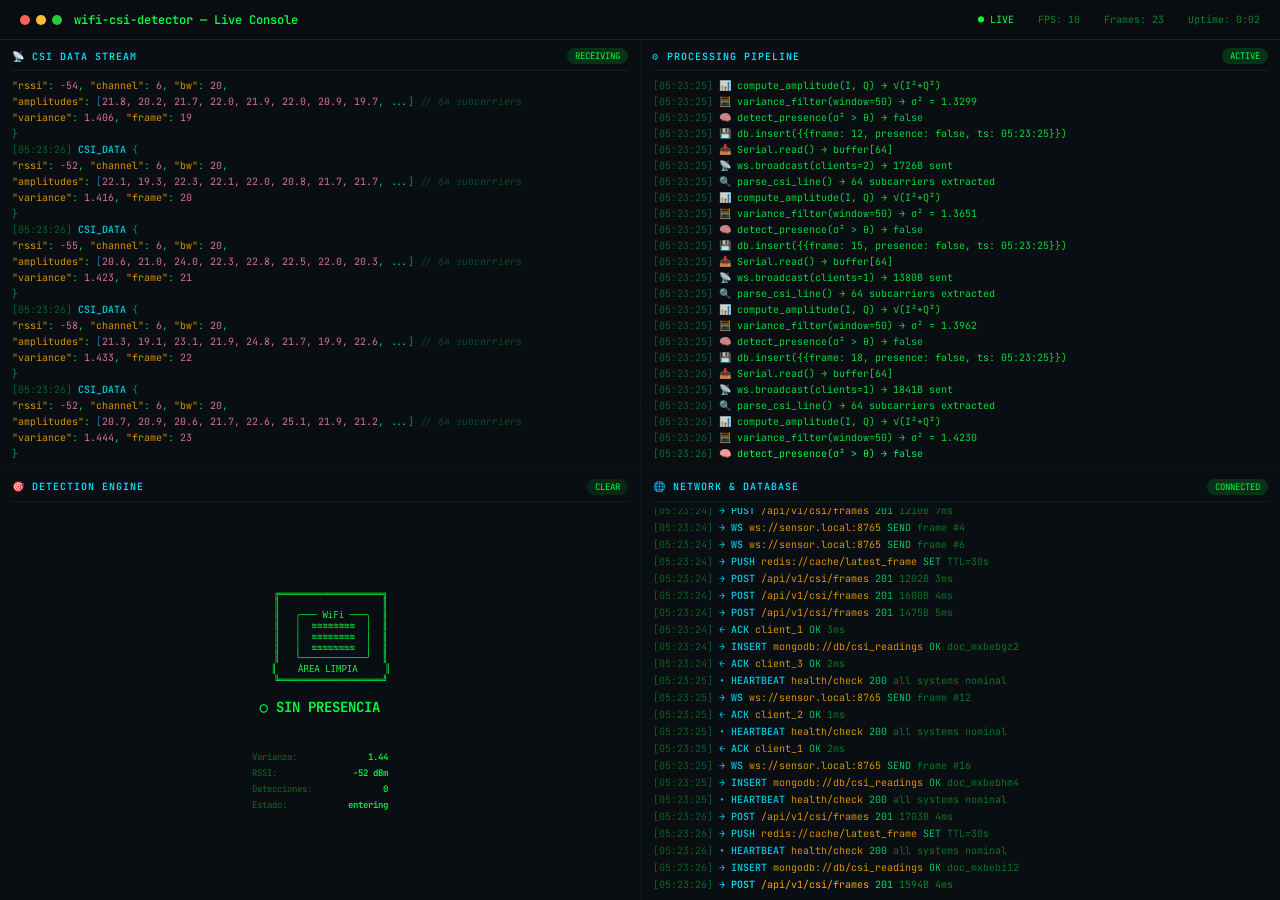
==== dashboard/console.html @ 83f8c38d "🖥️ Add Live Console + Fullscreen expand for presentations - Live Console (console.html): Matrix rain" ====
<!DOCTYPE html>
<html lang="es">
<head>
    <meta charset="UTF-8">
    <meta name="viewport" content="width=device-width, initial-scale=1.0">
    <title>WiFi CSI — Live Console</title>
    <link rel="preconnect" href="https://fonts.googleapis.com">
    <link rel="preconnect" href="https://fonts.gstatic.com" crossorigin>
    <link href="https://fonts.googleapis.com/css2?family=JetBrains+Mono:wght@300;400;500;600;700&family=Inter:wght@400;600;700&display=swap" rel="stylesheet">
    <style>
        *, *::before, *::after { margin: 0; padding: 0; box-sizing: border-box; }

        :root {
            --green: #00ff41;
            --cyan: #00e5ff;
            --amber: #ffab00;
            --red: #ff1744;
            --dim: rgba(0,255,65,0.15);
            --bg: #0a0e14;
        }

        body {
            background: var(--bg);
            color: var(--green);
            font-family: 'JetBrains Mono', monospace;
            min-height: 100vh;
            overflow: hidden;
        }

        /* Matrix rain background */
        #matrix-canvas {
            position: fixed;
            top: 0; left: 0;
            width: 100%; height: 100%;
            z-index: 0;
            opacity: 0.06;
        }

        /* Header */
        .console-header {
            position: fixed;
            top: 0; left: 0; right: 0;
            height: 40px;
            background: rgba(10, 14, 20, 0.95);
            border-bottom: 1px solid rgba(0,255,65,0.15);
            display: flex;
            align-items: center;
            justify-content: space-between;
            padding: 0 20px;
            z-index: 10;
            backdrop-filter: blur(10px);
        }

        .console-title {
            display: flex;
            align-items: center;
            gap: 12px;
            font-size: 12px;
            font-weight: 600;
        }

        .console-title .dots {
            display: flex;
            gap: 6px;
        }

        .console-title .dot {
            width: 10px;
            height: 10px;
            border-radius: 50%;
        }

        .dot-red { background: #ff5f56; }
        .dot-yellow { background: #ffbd2e; }
        .dot-green { background: #27c93f; }

        .console-stats {
            display: flex;
            gap: 24px;
            font-size: 10px;
            color: rgba(0,255,65,0.5);
        }

        .console-stats span { display: flex; align-items: center; gap: 6px; }
        .stat-live { color: var(--green); animation: blink 1s infinite; }

        @keyframes blink { 0%,100% { opacity: 1; } 50% { opacity: 0.3; } }

        /* Main layout */
        .console-body {
            position: fixed;
            top: 40px; left: 0; right: 0; bottom: 0;
            display: grid;
            grid-template-columns: 1fr 1fr;
            grid-template-rows: 1fr 1fr;
            gap: 1px;
            background: rgba(0,255,65,0.05);
            z-index: 1;
        }

        .console-panel {
            background: rgba(10, 14, 20, 0.95);
            padding: 8px 12px;
            overflow: hidden;
            position: relative;
            display: flex;
            flex-direction: column;
        }

        .panel-header {
            display: flex;
            justify-content: space-between;
            align-items: center;
            padding-bottom: 6px;
            border-bottom: 1px solid rgba(0,255,65,0.1);
            margin-bottom: 6px;
            flex-shrink: 0;
        }

        .panel-title {
            font-size: 10px;
            font-weight: 600;
            color: var(--cyan);
            text-transform: uppercase;
            letter-spacing: 0.1em;
        }

        .panel-badge {
            font-size: 9px;
            padding: 2px 8px;
            border-radius: 10px;
            background: var(--dim);
            color: var(--green);
        }

        .panel-content {
            flex: 1;
            overflow: hidden;
            position: relative;
        }

        /* Data stream panel */
        .data-stream {
            position: absolute;
            top: 0; left: 0; right: 0; bottom: 0;
            overflow: hidden;
        }

        .data-line {
            font-size: 10px;
            line-height: 1.6;
            white-space: nowrap;
            animation: lineSlideIn 0.15s ease-out;
            opacity: 0.85;
        }

        .data-line:last-child { opacity: 1; }

        @keyframes lineSlideIn {
            from { opacity: 0; transform: translateX(-10px); }
            to { opacity: 1; transform: translateX(0); }
        }

        .tag-time { color: rgba(0,255,65,0.4); }
        .tag-type { color: var(--cyan); font-weight: 600; }
        .tag-data { color: var(--green); }
        .tag-key { color: var(--amber); }
        .tag-value { color: #bb86fc; }
        .tag-alert { color: var(--red); font-weight: 700; }
        .tag-ok { color: #00e676; }
        .tag-comment { color: rgba(0,255,65,0.3); font-style: italic; }
        .tag-bracket { color: rgba(0,229,255,0.6); }
        .tag-num { color: #ff80ab; }

        /* Processing pipeline */
        .pipeline-step {
            font-size: 10px;
            line-height: 1.8;
            display: flex;
            gap: 8px;
        }

        .pipeline-icon { flex-shrink: 0; }
        .pipeline-text { flex: 1; }

        .progress-bar {
            height: 3px;
            background: rgba(0,255,65,0.1);
            border-radius: 2px;
            margin: 4px 0;
            overflow: hidden;
        }

        .progress-fill {
            height: 100%;
            background: var(--green);
            border-radius: 2px;
            transition: width 0.3s;
            box-shadow: 0 0 8px var(--green);
        }

        /* Detection visualization */
        .detection-display {
            display: flex;
            flex-direction: column;
            align-items: center;
            justify-content: center;
            height: 100%;
            gap: 12px;
        }

        .detection-ascii {
            font-size: 9px;
            line-height: 1.2;
            text-align: center;
            transition: color 0.5s;
        }

        .detection-status {
            font-size: 14px;
            font-weight: 700;
            text-align: center;
        }

        .detection-metrics {
            display: grid;
            grid-template-columns: 1fr 1fr;
            gap: 4px 16px;
            font-size: 9px;
        }

        .detection-metrics .label { color: rgba(0,255,65,0.4); }
        .detection-metrics .val { color: var(--green); text-align: right; font-weight: 600; }

        /* Network panel */
        .net-line {
            font-size: 10px;
            line-height: 1.7;
        }

        .net-arrow { color: var(--cyan); }
        .net-url { color: var(--amber); }
        .net-status-ok { color: #00e676; }
        .net-status-err { color: var(--red); }
        .net-bytes { color: rgba(0,255,65,0.5); }

        /* Scrollbar */
        ::-webkit-scrollbar { width: 3px; }
        ::-webkit-scrollbar-track { background: transparent; }
        ::-webkit-scrollbar-thumb { background: rgba(0,255,65,0.2); border-radius: 2px; }

        /* Scanline effect */
        .console-body::after {
            content: '';
            position: fixed;
            top: 40px; left: 0; right: 0; bottom: 0;
            background: repeating-linear-gradient(
                to bottom,
                transparent 0px,
                transparent 2px,
                rgba(0,0,0,0.03) 2px,
                rgba(0,0,0,0.03) 4px
            );
            pointer-events: none;
            z-index: 5;
        }
    </style>
</head>
<body>
    <canvas id="matrix-canvas"></canvas>

    <div class="console-header">
        <div class="console-title">
            <div class="dots">
                <div class="dot dot-red"></div>
                <div class="dot dot-yellow"></div>
                <div class="dot dot-green"></div>
            </div>
            <span>wifi-csi-detector — Live Console</span>
        </div>
        <div class="console-stats">
            <span class="stat-live">● LIVE</span>
            <span id="console-fps">FPS: 0</span>
            <span id="console-frames">Frames: 0</span>
            <span id="console-uptime">Uptime: 0:00</span>
        </div>
    </div>

    <div class="console-body">
        <!-- Panel 1: Raw CSI Data Stream -->
        <div class="console-panel">
            <div class="panel-header">
                <span class="panel-title">📡 CSI Data Stream</span>
                <span class="panel-badge" id="stream-badge">RECEIVING</span>
            </div>
            <div class="panel-content">
                <div class="data-stream" id="data-stream"></div>
            </div>
        </div>

        <!-- Panel 2: Processing Pipeline -->
        <div class="console-panel">
            <div class="panel-header">
                <span class="panel-title">⚙️ Processing Pipeline</span>
                <span class="panel-badge" id="pipeline-badge">ACTIVE</span>
            </div>
            <div class="panel-content">
                <div class="data-stream" id="pipeline-stream"></div>
            </div>
        </div>

        <!-- Panel 3: Detection Output -->
        <div class="console-panel">
            <div class="panel-header">
                <span class="panel-title">🎯 Detection Engine</span>
                <span class="panel-badge" id="detection-console-badge">MONITORING</span>
            </div>
            <div class="panel-content">
                <div class="detection-display" id="detection-display"></div>
            </div>
        </div>

        <!-- Panel 4: Network / DB Log -->
        <div class="console-panel">
            <div class="panel-header">
                <span class="panel-title">🌐 Network & Database</span>
                <span class="panel-badge" id="net-badge">CONNECTED</span>
            </div>
            <div class="panel-content">
                <div class="data-stream" id="net-stream"></div>
            </div>
        </div>
    </div>

    <script>
    // ═══ Matrix Rain ═══
    (function initMatrix() {
        const canvas = document.getElementById('matrix-canvas');
        const ctx = canvas.getContext('2d');
        canvas.width = window.innerWidth;
        canvas.height = window.innerHeight;

        const chars = 'CSI_DATA01アイウエオカキクケコ∑∏∫≈≠∞⟨⟩⊕⊗';
        const fontSize = 12;
        const cols = Math.floor(canvas.width / fontSize);
        const drops = Array(cols).fill(1);

        function draw() {
            ctx.fillStyle = 'rgba(10, 14, 20, 0.05)';
            ctx.fillRect(0, 0, canvas.width, canvas.height);
            ctx.fillStyle = '#00ff41';
            ctx.font = `${fontSize}px JetBrains Mono`;

            for (let i = 0; i < drops.length; i++) {
                const char = chars[Math.floor(Math.random() * chars.length)];
                ctx.fillText(char, i * fontSize, drops[i] * fontSize);
                if (drops[i] * fontSize > canvas.height && Math.random() > 0.975) drops[i] = 0;
                drops[i]++;
            }
        }
        setInterval(draw, 50);
        window.addEventListener('resize', () => { canvas.width = window.innerWidth; canvas.height = window.innerHeight; });
    })();

    // ═══ Simulator (same as dashboard) ═══
    class MiniSimulator {
        constructor() {
            this.n = 64; this.t = 0; this.state = 'empty'; this.stateT = 0;
            this.states = ['empty','entering','moving','still','breathing','leaving'];
            this.si = 0; this.dur = 6000 + Math.random()*6000;
            this.base = Array.from({length:64}, (_,i) => 20 + 8*Math.exp(-2*((i/64*2-1)**2)) + (Math.random()-0.5)*3);
            this.history = []; this.variance = 0; this.detCount = 0; this.frames = 0;
            this.start = Date.now(); this.lastPresence = false;
        }
        _g() { return Math.sqrt(-2*Math.log(Math.random()))*Math.cos(2*Math.PI*Math.random()); }
        tick() {
            this.t++; this.frames++;
            if (Date.now()-this.stateT > this.dur) {
                this.si = (this.si+1) % this.states.length;
                this.state = this.states[this.si]; this.stateT = Date.now();
                this.dur = 3000 + Math.random()*8000;
            }
            const p = Math.min(1,(Date.now()-this.stateT)/this.dur);
            const amps = this.base.map((b,i) => {
                let pert = 0; const c=32, d=(i-c)/10;
                if (this.state==='entering') pert = 6*p*Math.exp(-0.5*d*d);
                else if (this.state==='moving') pert = 6*(0.8+0.2*Math.sin(this.t*0.3))*Math.exp(-0.5*((i-c+(Math.random()-0.5)*10)/10)**2)+this._g()*3;
                else if (this.state==='still') pert = 3*Math.exp(-0.5*d*d)+this._g()*0.8;
                else if (this.state==='breathing') pert = 2.5*Math.exp(-0.5*d*d)+2.5*Math.sin(this.t*0.2)*Math.exp(-0.5*(d/1.5)**2);
                else if (this.state==='leaving') pert = 3*(1-p)*Math.exp(-0.5*d*d);
                return Math.max(1,Math.min(50,b+this._g()*1.2+pert));
            });
            this.history.push(amps); if (this.history.length>50) this.history.shift();
            if (this.history.length>3) {
                let v=0;
                for (let s=0;s<64;s++) { let sm=0,sq=0; this.history.forEach(r=>{sm+=r[s];sq+=r[s]*r[s];}); const n=this.history.length; v+=sq/n-(sm/n)**2; }
                this.variance = 0.3*(v/64)+0.7*this.variance;
            }
            const presence = this.variance > 9.6;
            const movement = this.variance > 20;
            if (presence && !this.lastPresence) this.detCount++;
            this.lastPresence = presence;
            return { amps, variance: this.variance, presence, movement, state: this.state,
                rssi: -55+(presence?-5:0)+this._g()*2, frames: this.frames, detections: this.detCount,
                uptime: (Date.now()-this.start)/1000 };
        }
    }

    const sim = new MiniSimulator();
    let frameCount = 0, fpsCount = 0, currentFps = 0;

    // ═══ FPS ═══
    setInterval(() => { currentFps = fpsCount; fpsCount = 0; }, 1000);

    // ═══ Data Stream Panel ═══
    function addDataLine(data) {
        const el = document.getElementById('data-stream');
        const ts = new Date().toLocaleTimeString('es-AR',{hour12:false});
        const ampStr = data.amps.slice(0,8).map(a=>a.toFixed(1)).join(', ');

        const lines = [
            `<span class="tag-time">[${ts}]</span> <span class="tag-type">CSI_DATA</span> <span class="tag-bracket">{</span>`,
            `  <span class="tag-key">"rssi"</span>: <span class="tag-num">${data.rssi.toFixed(0)}</span>, <span class="tag-key">"channel"</span>: <span class="tag-num">6</span>, <span class="tag-key">"bw"</span>: <span class="tag-num">20</span>,`,
            `  <span class="tag-key">"amplitudes"</span>: <span class="tag-bracket">[</span><span class="tag-num">${ampStr}</span>, ...<span class="tag-bracket">]</span> <span class="tag-comment">// ${data.amps.length} subcarriers</span>`,
            `  <span class="tag-key">"variance"</span>: <span class="tag-num">${data.variance.toFixed(3)}</span>, <span class="tag-key">"frame"</span>: <span class="tag-num">${data.frames}</span>`,
            `<span class="tag-bracket">}</span>`,
        ];

        lines.forEach(l => {
            const div = document.createElement('div');
            div.className = 'data-line';
            div.innerHTML = l;
            el.appendChild(div);
        });

        while (el.children.length > 80) el.removeChild(el.firstChild);
        el.scrollTop = el.scrollHeight;
    }

    // ═══ Pipeline Panel ═══
    const pipelineSteps = [
        { icon: '📥', text: 'Serial.read() → buffer[{n}]', key: 'read' },
        { icon: '🔍', text: 'parse_csi_line() → {n} subcarriers extracted', key: 'parse' },
        { icon: '📊', text: 'compute_amplitude(I, Q) → √(I²+Q²)', key: 'amp' },
        { icon: '🧮', text: 'variance_filter(window={w}) → σ² = {v}', key: 'var' },
        { icon: '🧠', text: 'detect_presence(σ² > θ) → {result}', key: 'detect' },
        { icon: '💾', text: 'db.insert({{frame: {f}, presence: {p}, ts: {ts}}})', key: 'db' },
        { icon: '📡', text: 'ws.broadcast(clients={c}) → {bytes}B sent', key: 'ws' },
    ];

    function addPipelineLine(data) {
        const el = document.getElementById('pipeline-stream');
        const ts = new Date().toLocaleTimeString('es-AR',{hour12:false});

        pipelineSteps.forEach((step, i) => {
            setTimeout(() => {
                let text = step.text
                    .replace('{n}', data.amps.length)
                    .replace('{w}', '50')
                    .replace('{v}', data.variance.toFixed(4))
                    .replace('{result}', data.presence ? '<span class="tag-alert">TRUE</span>' : '<span class="tag-ok">false</span>')
                    .replace('{f}', data.frames)
                    .replace('{p}', data.presence)
                    .replace('{ts}', ts)
                    .replace('{c}', Math.floor(1+Math.random()*3))
                    .replace('{bytes}', (1200+Math.floor(Math.random()*800)));

                const div = document.createElement('div');
                div.className = 'data-line';
                div.innerHTML = `<span class="tag-time">[${ts}]</span> ${step.icon} <span class="tag-data">${text}</span>`;
                el.appendChild(div);

                while (el.children.length > 60) el.removeChild(el.firstChild);
                el.scrollTop = el.scrollHeight;
            }, i * 60);
        });
    }

    // ═══ Detection Panel ═══
    const asciiEmpty = `
    ╔═══════════════════╗
    ║                   ║
    ║   ╭─── WiFi ───╮  ║
    ║   │  ≋≋≋≋≋≋≋≋  │  ║
    ║   │  ≋≋≋≋≋≋≋≋  │  ║
    ║   │  ≋≋≋≋≋≋≋≋  │  ║
    ║   ╰────────────╯  ║
    ║    ÁREA LIMPIA     ║
    ╚═══════════════════╝`;

    const asciiPresence = `
    ╔═══════════════════╗
    ║                   ║
    ║   ╭─── WiFi ───╮  ║
    ║   │  ≋≋ ◉ ≋≋  │  ║
    ║   │  ≋ /█\\ ≋  │  ║
    ║   │  ≋ / \\ ≋  │  ║
    ║   ╰────────────╯  ║
    ║  ⚠ DETECTADO ⚠    ║
    ╚═══════════════════╝`;

    const asciiMovement = `
    ╔═══════════════════╗
    ║     ⚡ ⚡ ⚡       ║
    ║   ╭─── WiFi ───╮  ║
    ║   │ ≋≋ ◉  ≋≋  │  ║
    ║   │ ≋ /█\\→ ≋  │  ║
    ║   │ ≋ / \\ ≋≋  │  ║
    ║   ╰────────────╯  ║
    ║  🔴 MOVIMIENTO 🔴  ║
    ╚═══════════════════╝`;

    function updateDetectionPanel(data) {
        const el = document.getElementById('detection-display');
        const badge = document.getElementById('detection-console-badge');

        let ascii, statusColor, statusText;
        if (data.movement) {
            ascii = asciiMovement; statusColor = '#ffab00'; statusText = '⚡ MOVIMIENTO ACTIVO';
            badge.textContent = '⚠ ALERT'; badge.style.background = 'rgba(255,23,68,0.2)'; badge.style.color = '#ff1744';
        } else if (data.presence) {
            ascii = asciiPresence; statusColor = '#ff1744'; statusText = '● PRESENCIA DETECTADA';
            badge.textContent = 'DETECTED'; badge.style.background = 'rgba(255,23,68,0.15)'; badge.style.color = '#ff1744';
        } else {
            ascii = asciiEmpty; statusColor = '#00ff41'; statusText = '○ SIN PRESENCIA';
            badge.textContent = 'CLEAR'; badge.style.background = 'rgba(0,255,65,0.1)'; badge.style.color = '#00ff41';
        }

        el.innerHTML = `
            <pre class="detection-ascii" style="color:${statusColor}">${ascii}</pre>
            <div class="detection-status" style="color:${statusColor}">${statusText}</div>
            <div class="progress-bar"><div class="progress-fill" style="width:${Math.min(100,data.variance*3)}%;background:${statusColor}"></div></div>
            <div class="detection-metrics">
                <span class="label">Varianza:</span><span class="val" style="color:${statusColor}">${data.variance.toFixed(2)}</span>
                <span class="label">RSSI:</span><span class="val">${data.rssi.toFixed(0)} dBm</span>
                <span class="label">Detecciones:</span><span class="val">${data.detections}</span>
                <span class="label">Estado:</span><span class="val">${data.state}</span>
            </div>
        `;
    }

    // ═══ Network Panel ═══
    const netActions = [
        (d) => `<span class="net-arrow">→</span> <span class="tag-type">POST</span> <span class="net-url">/api/v1/csi/frames</span> <span class="net-status-ok">201</span> <span class="net-bytes">${1200+Math.floor(Math.random()*600)}B ${(2+Math.random()*5).toFixed(0)}ms</span>`,
        (d) => `<span class="net-arrow">→</span> <span class="tag-type">WS</span> <span class="net-url">ws://sensor.local:8765</span> <span class="net-status-ok">SEND</span> <span class="net-bytes">frame #${d.frames}</span>`,
        (d) => `<span class="net-arrow">←</span> <span class="tag-type">ACK</span> <span class="net-url">client_${Math.floor(Math.random()*3+1)}</span> <span class="net-status-ok">OK</span> <span class="net-bytes">${(1+Math.random()*2).toFixed(0)}ms</span>`,
        (d) => `<span class="net-arrow">→</span> <span class="tag-type">INSERT</span> <span class="net-url">mongodb://db/csi_readings</span> <span class="net-status-ok">OK</span> <span class="net-bytes">doc_${Date.now().toString(36)}</span>`,
        (d) => `<span class="net-arrow">→</span> <span class="tag-type">PUSH</span> <span class="net-url">redis://cache/latest_frame</span> <span class="net-status-ok">SET</span> <span class="net-bytes">TTL=30s</span>`,
        (d) => d.presence ? `<span class="net-arrow">→</span> <span class="tag-type">ALERT</span> <span class="net-url">webhook/presence</span> <span class="tag-alert">TRIGGER</span> <span class="net-bytes">σ²=${d.variance.toFixed(1)}</span>` : `<span class="net-arrow">•</span> <span class="tag-type">HEARTBEAT</span> <span class="net-url">health/check</span> <span class="net-status-ok">200</span> <span class="net-bytes">all systems nominal</span>`,
    ];

    function addNetLine(data) {
        const el = document.getElementById('net-stream');
        const ts = new Date().toLocaleTimeString('es-AR',{hour12:false});

        const numLines = 2 + Math.floor(Math.random() * 2);
        for (let i = 0; i < numLines; i++) {
            const action = netActions[Math.floor(Math.random()*netActions.length)];
            const div = document.createElement('div');
            div.className = 'data-line net-line';
            div.innerHTML = `<span class="tag-time">[${ts}]</span> ${action(data)}`;
            el.appendChild(div);
        }

        while (el.children.length > 60) el.removeChild(el.firstChild);
        el.scrollTop = el.scrollHeight;
    }

    // ═══ Main Loop ═══
    function update() {
        const data = sim.tick();
        frameCount++;
        fpsCount++;

        addDataLine(data);
        if (frameCount % 3 === 0) addPipelineLine(data);
        updateDetectionPanel(data);
        if (frameCount % 2 === 0) addNetLine(data);

        // Header stats
        document.getElementById('console-fps').textContent = `FPS: ${currentFps}`;
        document.getElementById('console-frames').textContent = `Frames: ${data.frames}`;
        const m = Math.floor(data.uptime/60), s = Math.floor(data.uptime%60);
        document.getElementById('console-uptime').textContent = `Uptime: ${m}:${s.toString().padStart(2,'0')}`;
    }

    setInterval(update, 100);
    </script>
</body>
</html>
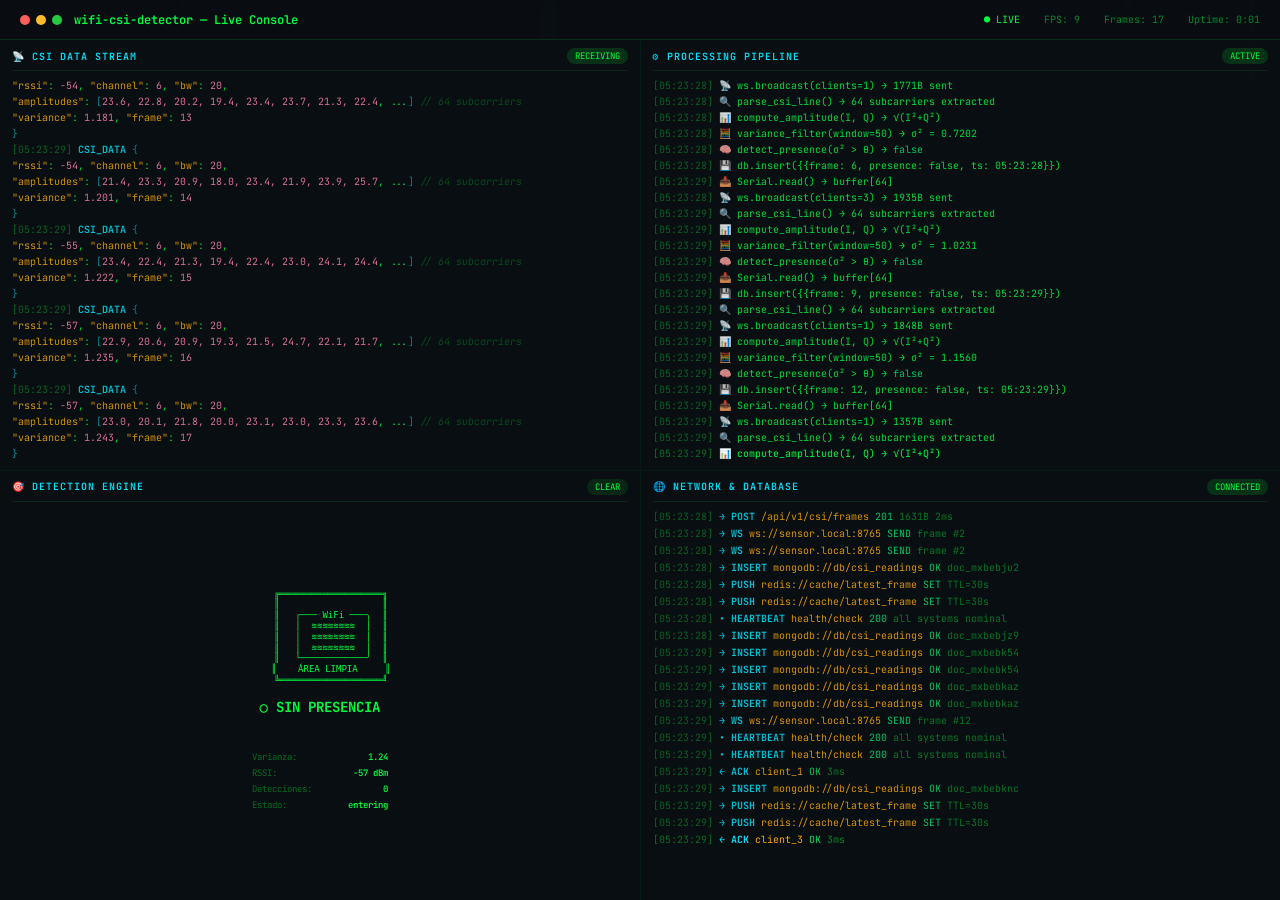
==== commit da635018: "🎨 Fix fullscreen quality + cinematic Matrix rain Fullscreen: - Draw directly at native resolution in" ====
--- a/dashboard/console.html
+++ b/dashboard/console.html
@@ -33,7 +33,7 @@
             top: 0; left: 0;
             width: 100%; height: 100%;
             z-index: 0;
-            opacity: 0.06;
+            opacity: 0.12;
         }
 
         /* Header */
@@ -333,33 +333,140 @@
     </div>
 
     <script>
-    // ═══ Matrix Rain ═══
+    // ═══ Matrix Rain (cinematic) ═══
     (function initMatrix() {
         const canvas = document.getElementById('matrix-canvas');
         const ctx = canvas.getContext('2d');
-        canvas.width = window.innerWidth;
-        canvas.height = window.innerHeight;
-
-        const chars = 'CSI_DATA01アイウエオカキクケコ∑∏∫≈≠∞⟨⟩⊕⊗';
-        const fontSize = 12;
-        const cols = Math.floor(canvas.width / fontSize);
-        const drops = Array(cols).fill(1);
-
-        function draw() {
-            ctx.fillStyle = 'rgba(10, 14, 20, 0.05)';
-            ctx.fillRect(0, 0, canvas.width, canvas.height);
-            ctx.fillStyle = '#00ff41';
-            ctx.font = `${fontSize}px JetBrains Mono`;
-
-            for (let i = 0; i < drops.length; i++) {
-                const char = chars[Math.floor(Math.random() * chars.length)];
-                ctx.fillText(char, i * fontSize, drops[i] * fontSize);
-                if (drops[i] * fontSize > canvas.height && Math.random() > 0.975) drops[i] = 0;
-                drops[i]++;
+        const dpr = window.devicePixelRatio || 1;
+
+        function resize() {
+            canvas.width = window.innerWidth * dpr;
+            canvas.height = window.innerHeight * dpr;
+            ctx.scale(dpr, dpr);
+        }
+        resize();
+        window.addEventListener('resize', resize);
+
+        const charSets = [
+            'アイウエオカキクケコサシスセソタチツテトナニヌネノハヒフヘホマミムメモヤユヨラリルレロワヲン',
+            '01001101CSI_FRAME_DATA{}[]',
+            '∑∏∫∂√∞≈≠≤≥±×÷αβγδεζηθ',
+            '⠁⠂⠃⠄⠅⠆⠇⠈⠉⠊⠋⠌⠍⠎⠏',
+            'PRESENCE:TRUE|FALSE|σ²=',
+        ];
+        const allChars = charSets.join('');
+
+        const fontSize = 14;
+        const colWidth = fontSize * 0.75;
+        const W = window.innerWidth;
+        const H = window.innerHeight;
+        const numCols = Math.ceil(W / colWidth);
+
+        // Each column has independent state
+        class Stream {
+            constructor(x) {
+                this.x = x;
+                this.reset();
             }
-        }
-        setInterval(draw, 50);
-        window.addEventListener('resize', () => { canvas.width = window.innerWidth; canvas.height = window.innerHeight; });
+            reset() {
+                this.y = -Math.random() * 800 - 50; // Start above screen at random offset
+                this.speed = 1.5 + Math.random() * 4.5; // Variable falling speed
+                this.length = 8 + Math.floor(Math.random() * 30); // Trail length
+                this.chars = [];
+                this.charSet = charSets[Math.floor(Math.random() * charSets.length)];
+                this.mutateRate = 0.02 + Math.random() * 0.06; // How often chars change
+                this.brightness = 0.6 + Math.random() * 0.4;
+                this.active = Math.random() > 0.15; // Some columns start inactive
+
+                // Pre-fill characters
+                for (let i = 0; i < this.length; i++) {
+                    this.chars.push(this.charSet[Math.floor(Math.random() * this.charSet.length)]);
+                }
+            }
+            update() {
+                if (!this.active) {
+                    if (Math.random() < 0.003) this.active = true;
+                    return;
+                }
+
+                this.y += this.speed;
+
+                // Mutate random characters in the trail
+                for (let i = 0; i < this.chars.length; i++) {
+                    if (Math.random() < this.mutateRate) {
+                        // Sometimes switch char set for variety
+                        const set = Math.random() < 0.1 ? allChars : this.charSet;
+                        this.chars[i] = set[Math.floor(Math.random() * set.length)];
+                    }
+                }
+
+                // Reset when fully off screen
+                if (this.y - this.length * fontSize > H) {
+                    this.reset();
+                    this.y = -Math.random() * 200;
+                    this.active = Math.random() > 0.1;
+                }
+            }
+            draw(ctx) {
+                if (!this.active) return;
+
+                for (let i = 0; i < this.length; i++) {
+                    const charY = this.y - i * fontSize;
+                    if (charY < -fontSize || charY > H + fontSize) continue;
+
+                    const progress = i / this.length; // 0=head, 1=tail
+
+                    if (i === 0) {
+                        // Head: bright white/green glow
+                        ctx.fillStyle = `rgba(180, 255, 200, ${this.brightness})`;
+                        ctx.shadowColor = '#00ff41';
+                        ctx.shadowBlur = 12;
+                    } else if (i === 1) {
+                        // Just behind head: still bright
+                        ctx.fillStyle = `rgba(0, 255, 65, ${this.brightness * 0.9})`;
+                        ctx.shadowBlur = 6;
+                    } else {
+                        // Trail: fading green
+                        const alpha = (1 - progress) * this.brightness * 0.7;
+                        const g = Math.floor(200 + (1 - progress) * 55);
+                        ctx.fillStyle = `rgba(0, ${g}, 40, ${Math.max(0, alpha)})`;
+                        ctx.shadowBlur = 0;
+                    }
+
+                    ctx.font = `${fontSize}px JetBrains Mono`;
+                    ctx.fillText(this.chars[i] || '0', this.x, charY);
+                }
+                ctx.shadowBlur = 0;
+            }
+        }
+
+        // Create streams with slight horizontal jitter
+        const streams = [];
+        for (let i = 0; i < numCols; i++) {
+            const x = i * colWidth + (Math.random() - 0.5) * 3;
+            streams.push(new Stream(x));
+            // Some columns get a second, delayed stream for density
+            if (Math.random() < 0.3) {
+                const s2 = new Stream(x);
+                s2.y -= 400 + Math.random() * 400;
+                s2.brightness *= 0.5;
+                streams.push(s2);
+            }
+        }
+
+        function animate() {
+            // Fade previous frame (creates the trail effect)
+            ctx.fillStyle = 'rgba(10, 14, 20, 0.07)';
+            ctx.fillRect(0, 0, W, H);
+
+            streams.forEach(s => {
+                s.update();
+                s.draw(ctx);
+            });
+
+            requestAnimationFrame(animate);
+        }
+        requestAnimationFrame(animate);
     })();
 
     // ═══ Simulator (same as dashboard) ═══
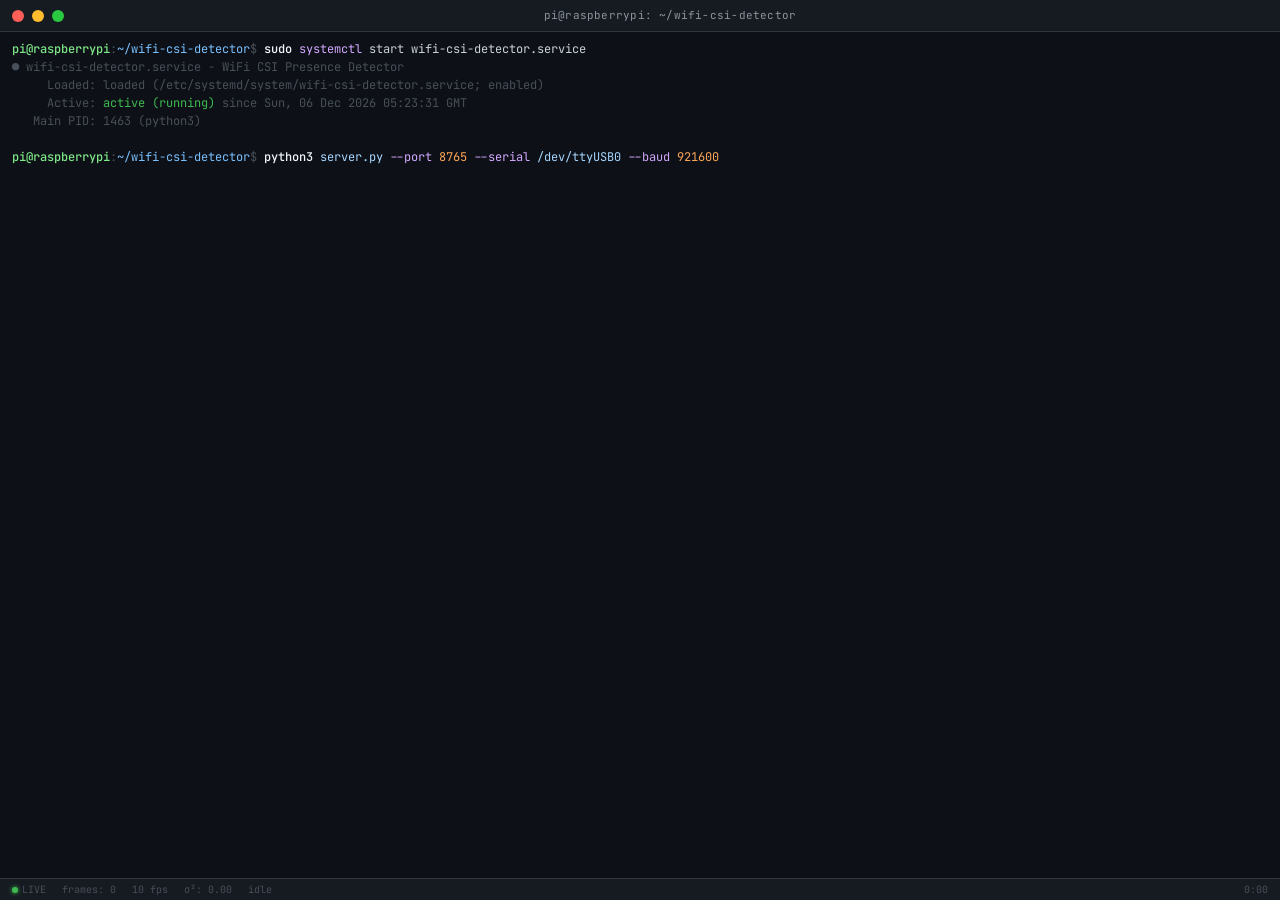
==== commit 257b418c: "🔧 Fix fullscreen rendering + realistic terminal console Fullscreen: - Removed DPR scaling that cause" ====
--- a/dashboard/console.html
+++ b/dashboard/console.html
@@ -3,483 +3,239 @@
 <head>
     <meta charset="UTF-8">
     <meta name="viewport" content="width=device-width, initial-scale=1.0">
-    <title>WiFi CSI — Live Console</title>
+    <title>wifi-csi-detector — terminal</title>
     <link rel="preconnect" href="https://fonts.googleapis.com">
     <link rel="preconnect" href="https://fonts.gstatic.com" crossorigin>
-    <link href="https://fonts.googleapis.com/css2?family=JetBrains+Mono:wght@300;400;500;600;700&family=Inter:wght@400;600;700&display=swap" rel="stylesheet">
+    <link href="https://fonts.googleapis.com/css2?family=JetBrains+Mono:wght@300;400;500;600&display=swap" rel="stylesheet">
     <style>
         *, *::before, *::after { margin: 0; padding: 0; box-sizing: border-box; }
 
-        :root {
-            --green: #00ff41;
-            --cyan: #00e5ff;
-            --amber: #ffab00;
-            --red: #ff1744;
-            --dim: rgba(0,255,65,0.15);
-            --bg: #0a0e14;
-        }
-
         body {
-            background: var(--bg);
-            color: var(--green);
-            font-family: 'JetBrains Mono', monospace;
+            background: #0d1117;
+            color: #c9d1d9;
+            font-family: 'JetBrains Mono', 'Menlo', 'Consolas', monospace;
+            font-size: 12px;
+            line-height: 1.5;
             min-height: 100vh;
             overflow: hidden;
         }
 
-        /* Matrix rain background */
-        #matrix-canvas {
-            position: fixed;
-            top: 0; left: 0;
-            width: 100%; height: 100%;
-            z-index: 0;
-            opacity: 0.12;
-        }
-
-        /* Header */
-        .console-header {
+        /* Terminal window chrome */
+        .terminal-chrome {
             position: fixed;
             top: 0; left: 0; right: 0;
-            height: 40px;
-            background: rgba(10, 14, 20, 0.95);
-            border-bottom: 1px solid rgba(0,255,65,0.15);
+            height: 32px;
+            background: #161b22;
+            border-bottom: 1px solid #30363d;
             display: flex;
             align-items: center;
-            justify-content: space-between;
-            padding: 0 20px;
+            padding: 0 12px;
+            gap: 8px;
             z-index: 10;
-            backdrop-filter: blur(10px);
-        }
-
-        .console-title {
+            -webkit-app-region: drag;
+        }
+
+        .chrome-dot { width: 12px; height: 12px; border-radius: 50%; }
+        .chrome-dot.r { background: #ff5f57; }
+        .chrome-dot.y { background: #febc2e; }
+        .chrome-dot.g { background: #28c840; }
+
+        .chrome-title {
+            flex: 1;
+            text-align: center;
+            font-size: 11px;
+            color: #8b949e;
+            letter-spacing: 0.02em;
+        }
+
+        /* Main terminal area */
+        .terminal {
+            position: fixed;
+            top: 32px; left: 0; right: 0; bottom: 0;
+            padding: 8px 12px;
+            overflow-y: auto;
+            overflow-x: hidden;
+        }
+
+        /* Line styles */
+        .line {
+            white-space: pre-wrap;
+            word-break: break-all;
+            min-height: 18px;
+        }
+
+        .line.new { animation: fadeIn 0.1s ease-out; }
+
+        @keyframes fadeIn {
+            from { opacity: 0; }
+            to { opacity: 1; }
+        }
+
+        /* Colors matching real terminal */
+        .prompt { color: #7ee787; font-weight: 500; }
+        .path { color: #79c0ff; }
+        .cmd { color: #f0f6fc; font-weight: 500; }
+        .flag { color: #d2a8ff; }
+        .str { color: #a5d6ff; }
+        .num { color: #ffa657; }
+        .comment { color: #484f58; font-style: italic; }
+        .err { color: #f85149; }
+        .warn { color: #d29922; }
+        .ok { color: #3fb950; }
+        .dim { color: #484f58; }
+        .cyan { color: #39d353; }
+        .blue { color: #58a6ff; }
+        .key { color: #ff7b72; }
+        .bracket { color: #8b949e; }
+        .time { color: #484f58; }
+        .bold { font-weight: 600; }
+        .separator { color: #30363d; }
+
+        /* Cursor blink */
+        .cursor {
+            display: inline-block;
+            width: 7px;
+            height: 14px;
+            background: #c9d1d9;
+            animation: cursorBlink 1s step-end infinite;
+            vertical-align: middle;
+            margin-left: 2px;
+        }
+
+        @keyframes cursorBlink {
+            0%, 100% { opacity: 1; }
+            50% { opacity: 0; }
+        }
+
+        /* Scrollbar */
+        ::-webkit-scrollbar { width: 8px; }
+        ::-webkit-scrollbar-track { background: #0d1117; }
+        ::-webkit-scrollbar-thumb { background: #30363d; border-radius: 4px; }
+        ::-webkit-scrollbar-thumb:hover { background: #484f58; }
+
+        /* Status bar */
+        .status-bar {
+            position: fixed;
+            bottom: 0; left: 0; right: 0;
+            height: 22px;
+            background: #161b22;
+            border-top: 1px solid #30363d;
             display: flex;
             align-items: center;
-            gap: 12px;
-            font-size: 12px;
-            font-weight: 600;
-        }
-
-        .console-title .dots {
-            display: flex;
-            gap: 6px;
-        }
-
-        .console-title .dot {
-            width: 10px;
-            height: 10px;
-            border-radius: 50%;
-        }
-
-        .dot-red { background: #ff5f56; }
-        .dot-yellow { background: #ffbd2e; }
-        .dot-green { background: #27c93f; }
-
-        .console-stats {
-            display: flex;
-            gap: 24px;
+            padding: 0 12px;
+            gap: 16px;
             font-size: 10px;
-            color: rgba(0,255,65,0.5);
-        }
-
-        .console-stats span { display: flex; align-items: center; gap: 6px; }
-        .stat-live { color: var(--green); animation: blink 1s infinite; }
-
-        @keyframes blink { 0%,100% { opacity: 1; } 50% { opacity: 0.3; } }
-
-        /* Main layout */
-        .console-body {
-            position: fixed;
-            top: 40px; left: 0; right: 0; bottom: 0;
-            display: grid;
-            grid-template-columns: 1fr 1fr;
-            grid-template-rows: 1fr 1fr;
-            gap: 1px;
-            background: rgba(0,255,65,0.05);
-            z-index: 1;
-        }
-
-        .console-panel {
-            background: rgba(10, 14, 20, 0.95);
-            padding: 8px 12px;
-            overflow: hidden;
-            position: relative;
-            display: flex;
-            flex-direction: column;
-        }
-
-        .panel-header {
-            display: flex;
-            justify-content: space-between;
-            align-items: center;
-            padding-bottom: 6px;
-            border-bottom: 1px solid rgba(0,255,65,0.1);
-            margin-bottom: 6px;
-            flex-shrink: 0;
-        }
-
-        .panel-title {
-            font-size: 10px;
-            font-weight: 600;
-            color: var(--cyan);
-            text-transform: uppercase;
-            letter-spacing: 0.1em;
-        }
-
-        .panel-badge {
-            font-size: 9px;
-            padding: 2px 8px;
-            border-radius: 10px;
-            background: var(--dim);
-            color: var(--green);
-        }
-
-        .panel-content {
-            flex: 1;
-            overflow: hidden;
-            position: relative;
-        }
-
-        /* Data stream panel */
-        .data-stream {
-            position: absolute;
-            top: 0; left: 0; right: 0; bottom: 0;
-            overflow: hidden;
-        }
-
-        .data-line {
-            font-size: 10px;
-            line-height: 1.6;
-            white-space: nowrap;
-            animation: lineSlideIn 0.15s ease-out;
-            opacity: 0.85;
-        }
-
-        .data-line:last-child { opacity: 1; }
-
-        @keyframes lineSlideIn {
-            from { opacity: 0; transform: translateX(-10px); }
-            to { opacity: 1; transform: translateX(0); }
-        }
-
-        .tag-time { color: rgba(0,255,65,0.4); }
-        .tag-type { color: var(--cyan); font-weight: 600; }
-        .tag-data { color: var(--green); }
-        .tag-key { color: var(--amber); }
-        .tag-value { color: #bb86fc; }
-        .tag-alert { color: var(--red); font-weight: 700; }
-        .tag-ok { color: #00e676; }
-        .tag-comment { color: rgba(0,255,65,0.3); font-style: italic; }
-        .tag-bracket { color: rgba(0,229,255,0.6); }
-        .tag-num { color: #ff80ab; }
-
-        /* Processing pipeline */
-        .pipeline-step {
-            font-size: 10px;
-            line-height: 1.8;
-            display: flex;
-            gap: 8px;
-        }
-
-        .pipeline-icon { flex-shrink: 0; }
-        .pipeline-text { flex: 1; }
-
-        .progress-bar {
-            height: 3px;
-            background: rgba(0,255,65,0.1);
-            border-radius: 2px;
-            margin: 4px 0;
-            overflow: hidden;
-        }
-
-        .progress-fill {
-            height: 100%;
-            background: var(--green);
-            border-radius: 2px;
-            transition: width 0.3s;
-            box-shadow: 0 0 8px var(--green);
-        }
-
-        /* Detection visualization */
-        .detection-display {
-            display: flex;
-            flex-direction: column;
-            align-items: center;
-            justify-content: center;
-            height: 100%;
-            gap: 12px;
-        }
-
-        .detection-ascii {
-            font-size: 9px;
-            line-height: 1.2;
-            text-align: center;
-            transition: color 0.5s;
-        }
-
-        .detection-status {
-            font-size: 14px;
-            font-weight: 700;
-            text-align: center;
-        }
-
-        .detection-metrics {
-            display: grid;
-            grid-template-columns: 1fr 1fr;
-            gap: 4px 16px;
-            font-size: 9px;
-        }
-
-        .detection-metrics .label { color: rgba(0,255,65,0.4); }
-        .detection-metrics .val { color: var(--green); text-align: right; font-weight: 600; }
-
-        /* Network panel */
-        .net-line {
-            font-size: 10px;
-            line-height: 1.7;
-        }
-
-        .net-arrow { color: var(--cyan); }
-        .net-url { color: var(--amber); }
-        .net-status-ok { color: #00e676; }
-        .net-status-err { color: var(--red); }
-        .net-bytes { color: rgba(0,255,65,0.5); }
-
-        /* Scrollbar */
-        ::-webkit-scrollbar { width: 3px; }
-        ::-webkit-scrollbar-track { background: transparent; }
-        ::-webkit-scrollbar-thumb { background: rgba(0,255,65,0.2); border-radius: 2px; }
-
-        /* Scanline effect */
-        .console-body::after {
-            content: '';
-            position: fixed;
-            top: 40px; left: 0; right: 0; bottom: 0;
-            background: repeating-linear-gradient(
-                to bottom,
-                transparent 0px,
-                transparent 2px,
-                rgba(0,0,0,0.03) 2px,
-                rgba(0,0,0,0.03) 4px
-            );
-            pointer-events: none;
-            z-index: 5;
-        }
+            color: #484f58;
+            z-index: 10;
+        }
+
+        .status-item { display: flex; align-items: center; gap: 4px; }
+        .status-dot { width: 6px; height: 6px; border-radius: 50%; }
+        .status-dot.live { background: #3fb950; box-shadow: 0 0 4px #3fb950; }
+        .status-dot.warn { background: #d29922; }
     </style>
 </head>
 <body>
-    <canvas id="matrix-canvas"></canvas>
-
-    <div class="console-header">
-        <div class="console-title">
-            <div class="dots">
-                <div class="dot dot-red"></div>
-                <div class="dot dot-yellow"></div>
-                <div class="dot dot-green"></div>
-            </div>
-            <span>wifi-csi-detector — Live Console</span>
-        </div>
-        <div class="console-stats">
-            <span class="stat-live">● LIVE</span>
-            <span id="console-fps">FPS: 0</span>
-            <span id="console-frames">Frames: 0</span>
-            <span id="console-uptime">Uptime: 0:00</span>
-        </div>
+    <div class="terminal-chrome">
+        <div class="chrome-dot r"></div>
+        <div class="chrome-dot y"></div>
+        <div class="chrome-dot g"></div>
+        <span class="chrome-title">pi@raspberrypi: ~/wifi-csi-detector</span>
     </div>
 
-    <div class="console-body">
-        <!-- Panel 1: Raw CSI Data Stream -->
-        <div class="console-panel">
-            <div class="panel-header">
-                <span class="panel-title">📡 CSI Data Stream</span>
-                <span class="panel-badge" id="stream-badge">RECEIVING</span>
-            </div>
-            <div class="panel-content">
-                <div class="data-stream" id="data-stream"></div>
-            </div>
-        </div>
-
-        <!-- Panel 2: Processing Pipeline -->
-        <div class="console-panel">
-            <div class="panel-header">
-                <span class="panel-title">⚙️ Processing Pipeline</span>
-                <span class="panel-badge" id="pipeline-badge">ACTIVE</span>
-            </div>
-            <div class="panel-content">
-                <div class="data-stream" id="pipeline-stream"></div>
-            </div>
-        </div>
-
-        <!-- Panel 3: Detection Output -->
-        <div class="console-panel">
-            <div class="panel-header">
-                <span class="panel-title">🎯 Detection Engine</span>
-                <span class="panel-badge" id="detection-console-badge">MONITORING</span>
-            </div>
-            <div class="panel-content">
-                <div class="detection-display" id="detection-display"></div>
-            </div>
-        </div>
-
-        <!-- Panel 4: Network / DB Log -->
-        <div class="console-panel">
-            <div class="panel-header">
-                <span class="panel-title">🌐 Network & Database</span>
-                <span class="panel-badge" id="net-badge">CONNECTED</span>
-            </div>
-            <div class="panel-content">
-                <div class="data-stream" id="net-stream"></div>
-            </div>
-        </div>
+    <div class="terminal" id="terminal"></div>
+
+    <div class="status-bar">
+        <div class="status-item"><div class="status-dot live"></div> LIVE</div>
+        <div class="status-item" id="sb-frames">frames: 0</div>
+        <div class="status-item" id="sb-fps">10 fps</div>
+        <div class="status-item" id="sb-variance">σ²: 0.00</div>
+        <div class="status-item" id="sb-status">idle</div>
+        <div class="status-item" style="margin-left:auto" id="sb-uptime">0:00</div>
     </div>
 
     <script>
-    // ═══ Matrix Rain (cinematic) ═══
-    (function initMatrix() {
-        const canvas = document.getElementById('matrix-canvas');
-        const ctx = canvas.getContext('2d');
-        const dpr = window.devicePixelRatio || 1;
-
-        function resize() {
-            canvas.width = window.innerWidth * dpr;
-            canvas.height = window.innerHeight * dpr;
-            ctx.scale(dpr, dpr);
-        }
-        resize();
-        window.addEventListener('resize', resize);
-
-        const charSets = [
-            'アイウエオカキクケコサシスセソタチツテトナニヌネノハヒフヘホマミムメモヤユヨラリルレロワヲン',
-            '01001101CSI_FRAME_DATA{}[]',
-            '∑∏∫∂√∞≈≠≤≥±×÷αβγδεζηθ',
-            '⠁⠂⠃⠄⠅⠆⠇⠈⠉⠊⠋⠌⠍⠎⠏',
-            'PRESENCE:TRUE|FALSE|σ²=',
-        ];
-        const allChars = charSets.join('');
-
-        const fontSize = 14;
-        const colWidth = fontSize * 0.75;
-        const W = window.innerWidth;
-        const H = window.innerHeight;
-        const numCols = Math.ceil(W / colWidth);
-
-        // Each column has independent state
-        class Stream {
-            constructor(x) {
-                this.x = x;
-                this.reset();
-            }
-            reset() {
-                this.y = -Math.random() * 800 - 50; // Start above screen at random offset
-                this.speed = 1.5 + Math.random() * 4.5; // Variable falling speed
-                this.length = 8 + Math.floor(Math.random() * 30); // Trail length
-                this.chars = [];
-                this.charSet = charSets[Math.floor(Math.random() * charSets.length)];
-                this.mutateRate = 0.02 + Math.random() * 0.06; // How often chars change
-                this.brightness = 0.6 + Math.random() * 0.4;
-                this.active = Math.random() > 0.15; // Some columns start inactive
-
-                // Pre-fill characters
-                for (let i = 0; i < this.length; i++) {
-                    this.chars.push(this.charSet[Math.floor(Math.random() * this.charSet.length)]);
-                }
-            }
-            update() {
-                if (!this.active) {
-                    if (Math.random() < 0.003) this.active = true;
-                    return;
-                }
-
-                this.y += this.speed;
-
-                // Mutate random characters in the trail
-                for (let i = 0; i < this.chars.length; i++) {
-                    if (Math.random() < this.mutateRate) {
-                        // Sometimes switch char set for variety
-                        const set = Math.random() < 0.1 ? allChars : this.charSet;
-                        this.chars[i] = set[Math.floor(Math.random() * set.length)];
-                    }
-                }
-
-                // Reset when fully off screen
-                if (this.y - this.length * fontSize > H) {
-                    this.reset();
-                    this.y = -Math.random() * 200;
-                    this.active = Math.random() > 0.1;
-                }
-            }
-            draw(ctx) {
-                if (!this.active) return;
-
-                for (let i = 0; i < this.length; i++) {
-                    const charY = this.y - i * fontSize;
-                    if (charY < -fontSize || charY > H + fontSize) continue;
-
-                    const progress = i / this.length; // 0=head, 1=tail
-
-                    if (i === 0) {
-                        // Head: bright white/green glow
-                        ctx.fillStyle = `rgba(180, 255, 200, ${this.brightness})`;
-                        ctx.shadowColor = '#00ff41';
-                        ctx.shadowBlur = 12;
-                    } else if (i === 1) {
-                        // Just behind head: still bright
-                        ctx.fillStyle = `rgba(0, 255, 65, ${this.brightness * 0.9})`;
-                        ctx.shadowBlur = 6;
-                    } else {
-                        // Trail: fading green
-                        const alpha = (1 - progress) * this.brightness * 0.7;
-                        const g = Math.floor(200 + (1 - progress) * 55);
-                        ctx.fillStyle = `rgba(0, ${g}, 40, ${Math.max(0, alpha)})`;
-                        ctx.shadowBlur = 0;
-                    }
-
-                    ctx.font = `${fontSize}px JetBrains Mono`;
-                    ctx.fillText(this.chars[i] || '0', this.x, charY);
-                }
-                ctx.shadowBlur = 0;
-            }
-        }
-
-        // Create streams with slight horizontal jitter
-        const streams = [];
-        for (let i = 0; i < numCols; i++) {
-            const x = i * colWidth + (Math.random() - 0.5) * 3;
-            streams.push(new Stream(x));
-            // Some columns get a second, delayed stream for density
-            if (Math.random() < 0.3) {
-                const s2 = new Stream(x);
-                s2.y -= 400 + Math.random() * 400;
-                s2.brightness *= 0.5;
-                streams.push(s2);
-            }
-        }
-
-        function animate() {
-            // Fade previous frame (creates the trail effect)
-            ctx.fillStyle = 'rgba(10, 14, 20, 0.07)';
-            ctx.fillRect(0, 0, W, H);
-
-            streams.forEach(s => {
-                s.update();
-                s.draw(ctx);
-            });
-
-            requestAnimationFrame(animate);
-        }
-        requestAnimationFrame(animate);
-    })();
-
-    // ═══ Simulator (same as dashboard) ═══
-    class MiniSimulator {
+    const term = document.getElementById('terminal');
+    let lineCount = 0;
+
+    function addLine(html, cls = '') {
+        const div = document.createElement('div');
+        div.className = 'line new';
+        if (cls) div.className += ' ' + cls;
+        div.innerHTML = html;
+        term.appendChild(div);
+        lineCount++;
+        if (lineCount > 500) term.removeChild(term.firstChild);
+        term.scrollTop = term.scrollHeight;
+    }
+
+    function addLines(arr) { arr.forEach(l => addLine(l)); }
+
+    function ts() {
+        return new Date().toLocaleTimeString('en-GB', { hour12: false });
+    }
+
+    function prompt() {
+        return `<span class="prompt">pi@raspberrypi</span><span class="dim">:</span><span class="path">~/wifi-csi-detector</span><span class="dim">$</span> `;
+    }
+
+    // ═══ Boot Sequence ═══
+    async function bootSequence() {
+        addLine(prompt() + `<span class="cmd">sudo</span> <span class="flag">systemctl</span> start wifi-csi-detector.service`);
+        await delay(400);
+        addLine(`<span class="dim">● wifi-csi-detector.service - WiFi CSI Presence Detector</span>`);
+        addLine(`<span class="dim">     Loaded: loaded (/etc/systemd/system/wifi-csi-detector.service; enabled)</span>`);
+        addLine(`<span class="dim">     Active: </span><span class="ok">active (running)</span><span class="dim"> since ${new Date().toUTCString()}</span>`);
+        addLine(`<span class="dim">   Main PID: ${1200 + Math.floor(Math.random()*800)} (python3)</span>`);
+        addLine('');
+        await delay(300);
+
+        addLine(prompt() + `<span class="cmd">python3</span> <span class="str">server.py</span> <span class="flag">--port</span> <span class="num">8765</span> <span class="flag">--serial</span> <span class="str">/dev/ttyUSB0</span> <span class="flag">--baud</span> <span class="num">921600</span>`);
+        await delay(600);
+
+        addLines([
+            `<span class="dim">[${ts()}]</span> <span class="blue">INFO</span>  Loading configuration from <span class="str">config.yaml</span>`,
+            `<span class="dim">[${ts()}]</span> <span class="blue">INFO</span>  Serial port: <span class="str">/dev/ttyUSB0</span> @ <span class="num">921600</span> baud`,
+            `<span class="dim">[${ts()}]</span> <span class="blue">INFO</span>  Detection threshold: <span class="num">12.0</span> | Sensitivity: <span class="num">0.70</span>`,
+            `<span class="dim">[${ts()}]</span> <span class="blue">INFO</span>  Window size: <span class="num">50</span> frames | Subcarriers: <span class="num">64</span>`,
+        ]);
+        await delay(200);
+
+        addLines([
+            `<span class="dim">[${ts()}]</span> <span class="blue">INFO</span>  Opening serial connection...`,
+            `<span class="dim">[${ts()}]</span> <span class="ok">OK</span>    Serial connected to ESP32 (chip: ESP32-D0WD-V3)`,
+            `<span class="dim">[${ts()}]</span> <span class="blue">INFO</span>  Firmware: esp-csi v1.0.4 | MAC: <span class="num">3C:61:05:${Math.floor(Math.random()*0xFF).toString(16).padStart(2,'0')}:${Math.floor(Math.random()*0xFF).toString(16).padStart(2,'0')}:${Math.floor(Math.random()*0xFF).toString(16).padStart(2,'0')}</span>`,
+        ]);
+        await delay(300);
+
+        addLines([
+            `<span class="dim">[${ts()}]</span> <span class="blue">INFO</span>  Starting WebSocket server on <span class="str">ws://0.0.0.0:8765</span>`,
+            `<span class="dim">[${ts()}]</span> <span class="ok">OK</span>    WebSocket server ready — waiting for clients`,
+            `<span class="dim">[${ts()}]</span> <span class="blue">INFO</span>  Starting CSI data collection...`,
+        ]);
+        await delay(400);
+
+        addLine('');
+        addLine(`<span class="separator">${'─'.repeat(72)}</span>`);
+        addLine(`<span class="dim">[${ts()}]</span> <span class="ok">▶ LIVE</span>  CSI stream active — processing frames`);
+        addLine(`<span class="separator">${'─'.repeat(72)}</span>`);
+        addLine('');
+        await delay(200);
+
+        startDataStream();
+    }
+
+    // ═══ Simulator ═══
+    class Sim {
         constructor() {
-            this.n = 64; this.t = 0; this.state = 'empty'; this.stateT = 0;
+            this.n = 64; this.t = 0; this.state = 'empty'; this.si = 0;
             this.states = ['empty','entering','moving','still','breathing','leaving'];
-            this.si = 0; this.dur = 6000 + Math.random()*6000;
-            this.base = Array.from({length:64}, (_,i) => 20 + 8*Math.exp(-2*((i/64*2-1)**2)) + (Math.random()-0.5)*3);
+            this.stateT = Date.now(); this.dur = 6000 + Math.random()*6000;
+            this.base = Array.from({length:64}, (_,i) => 20+8*Math.exp(-2*((i/64*2-1)**2))+(Math.random()-0.5)*3);
             this.history = []; this.variance = 0; this.detCount = 0; this.frames = 0;
-            this.start = Date.now(); this.lastPresence = false;
-        }
-        _g() { return Math.sqrt(-2*Math.log(Math.random()))*Math.cos(2*Math.PI*Math.random()); }
+            this.start = Date.now(); this.lastP = false;
+        }
+        g() { return Math.sqrt(-2*Math.log(Math.random()))*Math.cos(2*Math.PI*Math.random()); }
         tick() {
             this.t++; this.frames++;
             if (Date.now()-this.stateT > this.dur) {
@@ -489,209 +245,133 @@
             }
             const p = Math.min(1,(Date.now()-this.stateT)/this.dur);
             const amps = this.base.map((b,i) => {
-                let pert = 0; const c=32, d=(i-c)/10;
-                if (this.state==='entering') pert = 6*p*Math.exp(-0.5*d*d);
-                else if (this.state==='moving') pert = 6*(0.8+0.2*Math.sin(this.t*0.3))*Math.exp(-0.5*((i-c+(Math.random()-0.5)*10)/10)**2)+this._g()*3;
-                else if (this.state==='still') pert = 3*Math.exp(-0.5*d*d)+this._g()*0.8;
-                else if (this.state==='breathing') pert = 2.5*Math.exp(-0.5*d*d)+2.5*Math.sin(this.t*0.2)*Math.exp(-0.5*(d/1.5)**2);
-                else if (this.state==='leaving') pert = 3*(1-p)*Math.exp(-0.5*d*d);
-                return Math.max(1,Math.min(50,b+this._g()*1.2+pert));
+                let pt = 0; const c=32, d=(i-c)/10;
+                if (this.state==='entering') pt = 6*p*Math.exp(-0.5*d*d);
+                else if (this.state==='moving') pt = 6*(0.8+0.2*Math.sin(this.t*0.3))*Math.exp(-0.5*((i-c+(Math.random()-0.5)*10)/10)**2)+this.g()*3;
+                else if (this.state==='still') pt = 3*Math.exp(-0.5*d*d)+this.g()*0.8;
+                else if (this.state==='breathing') pt = 2.5*Math.exp(-0.5*d*d)+2.5*Math.sin(this.t*0.2)*Math.exp(-0.5*(d/1.5)**2);
+                else if (this.state==='leaving') pt = 3*(1-p)*Math.exp(-0.5*d*d);
+                return Math.max(1,Math.min(50,b+this.g()*1.2+pt));
             });
             this.history.push(amps); if (this.history.length>50) this.history.shift();
             if (this.history.length>3) {
                 let v=0;
-                for (let s=0;s<64;s++) { let sm=0,sq=0; this.history.forEach(r=>{sm+=r[s];sq+=r[s]*r[s];}); const n=this.history.length; v+=sq/n-(sm/n)**2; }
+                for(let s=0;s<64;s++){let sm=0,sq=0;this.history.forEach(r=>{sm+=r[s];sq+=r[s]*r[s]});const n=this.history.length;v+=sq/n-(sm/n)**2;}
                 this.variance = 0.3*(v/64)+0.7*this.variance;
             }
             const presence = this.variance > 9.6;
             const movement = this.variance > 20;
-            if (presence && !this.lastPresence) this.detCount++;
-            this.lastPresence = presence;
+            if (presence && !this.lastP) this.detCount++;
+            this.lastP = presence;
             return { amps, variance: this.variance, presence, movement, state: this.state,
-                rssi: -55+(presence?-5:0)+this._g()*2, frames: this.frames, detections: this.detCount,
-                uptime: (Date.now()-this.start)/1000 };
-        }
-    }
-
-    const sim = new MiniSimulator();
-    let frameCount = 0, fpsCount = 0, currentFps = 0;
-
-    // ═══ FPS ═══
-    setInterval(() => { currentFps = fpsCount; fpsCount = 0; }, 1000);
-
-    // ═══ Data Stream Panel ═══
-    function addDataLine(data) {
-        const el = document.getElementById('data-stream');
-        const ts = new Date().toLocaleTimeString('es-AR',{hour12:false});
-        const ampStr = data.amps.slice(0,8).map(a=>a.toFixed(1)).join(', ');
-
-        const lines = [
-            `<span class="tag-time">[${ts}]</span> <span class="tag-type">CSI_DATA</span> <span class="tag-bracket">{</span>`,
-            `  <span class="tag-key">"rssi"</span>: <span class="tag-num">${data.rssi.toFixed(0)}</span>, <span class="tag-key">"channel"</span>: <span class="tag-num">6</span>, <span class="tag-key">"bw"</span>: <span class="tag-num">20</span>,`,
-            `  <span class="tag-key">"amplitudes"</span>: <span class="tag-bracket">[</span><span class="tag-num">${ampStr}</span>, ...<span class="tag-bracket">]</span> <span class="tag-comment">// ${data.amps.length} subcarriers</span>`,
-            `  <span class="tag-key">"variance"</span>: <span class="tag-num">${data.variance.toFixed(3)}</span>, <span class="tag-key">"frame"</span>: <span class="tag-num">${data.frames}</span>`,
-            `<span class="tag-bracket">}</span>`,
-        ];
-
-        lines.forEach(l => {
-            const div = document.createElement('div');
-            div.className = 'data-line';
-            div.innerHTML = l;
-            el.appendChild(div);
-        });
-
-        while (el.children.length > 80) el.removeChild(el.firstChild);
-        el.scrollTop = el.scrollHeight;
-    }
-
-    // ═══ Pipeline Panel ═══
-    const pipelineSteps = [
-        { icon: '📥', text: 'Serial.read() → buffer[{n}]', key: 'read' },
-        { icon: '🔍', text: 'parse_csi_line() → {n} subcarriers extracted', key: 'parse' },
-        { icon: '📊', text: 'compute_amplitude(I, Q) → √(I²+Q²)', key: 'amp' },
-        { icon: '🧮', text: 'variance_filter(window={w}) → σ² = {v}', key: 'var' },
-        { icon: '🧠', text: 'detect_presence(σ² > θ) → {result}', key: 'detect' },
-        { icon: '💾', text: 'db.insert({{frame: {f}, presence: {p}, ts: {ts}}})', key: 'db' },
-        { icon: '📡', text: 'ws.broadcast(clients={c}) → {bytes}B sent', key: 'ws' },
-    ];
-
-    function addPipelineLine(data) {
-        const el = document.getElementById('pipeline-stream');
-        const ts = new Date().toLocaleTimeString('es-AR',{hour12:false});
-
-        pipelineSteps.forEach((step, i) => {
-            setTimeout(() => {
-                let text = step.text
-                    .replace('{n}', data.amps.length)
-                    .replace('{w}', '50')
-                    .replace('{v}', data.variance.toFixed(4))
-                    .replace('{result}', data.presence ? '<span class="tag-alert">TRUE</span>' : '<span class="tag-ok">false</span>')
-                    .replace('{f}', data.frames)
-                    .replace('{p}', data.presence)
-                    .replace('{ts}', ts)
-                    .replace('{c}', Math.floor(1+Math.random()*3))
-                    .replace('{bytes}', (1200+Math.floor(Math.random()*800)));
-
-                const div = document.createElement('div');
-                div.className = 'data-line';
-                div.innerHTML = `<span class="tag-time">[${ts}]</span> ${step.icon} <span class="tag-data">${text}</span>`;
-                el.appendChild(div);
-
-                while (el.children.length > 60) el.removeChild(el.firstChild);
-                el.scrollTop = el.scrollHeight;
-            }, i * 60);
-        });
-    }
-
-    // ═══ Detection Panel ═══
-    const asciiEmpty = `
-    ╔═══════════════════╗
-    ║                   ║
-    ║   ╭─── WiFi ───╮  ║
-    ║   │  ≋≋≋≋≋≋≋≋  │  ║
-    ║   │  ≋≋≋≋≋≋≋≋  │  ║
-    ║   │  ≋≋≋≋≋≋≋≋  │  ║
-    ║   ╰────────────╯  ║
-    ║    ÁREA LIMPIA     ║
-    ╚═══════════════════╝`;
-
-    const asciiPresence = `
-    ╔═══════════════════╗
-    ║                   ║
-    ║   ╭─── WiFi ───╮  ║
-    ║   │  ≋≋ ◉ ≋≋  │  ║
-    ║   │  ≋ /█\\ ≋  │  ║
-    ║   │  ≋ / \\ ≋  │  ║
-    ║   ╰────────────╯  ║
-    ║  ⚠ DETECTADO ⚠    ║
-    ╚═══════════════════╝`;
-
-    const asciiMovement = `
-    ╔═══════════════════╗
-    ║     ⚡ ⚡ ⚡       ║
-    ║   ╭─── WiFi ───╮  ║
-    ║   │ ≋≋ ◉  ≋≋  │  ║
-    ║   │ ≋ /█\\→ ≋  │  ║
-    ║   │ ≋ / \\ ≋≋  │  ║
-    ║   ╰────────────╯  ║
-    ║  🔴 MOVIMIENTO 🔴  ║
-    ╚═══════════════════╝`;
-
-    function updateDetectionPanel(data) {
-        const el = document.getElementById('detection-display');
-        const badge = document.getElementById('detection-console-badge');
-
-        let ascii, statusColor, statusText;
-        if (data.movement) {
-            ascii = asciiMovement; statusColor = '#ffab00'; statusText = '⚡ MOVIMIENTO ACTIVO';
-            badge.textContent = '⚠ ALERT'; badge.style.background = 'rgba(255,23,68,0.2)'; badge.style.color = '#ff1744';
-        } else if (data.presence) {
-            ascii = asciiPresence; statusColor = '#ff1744'; statusText = '● PRESENCIA DETECTADA';
-            badge.textContent = 'DETECTED'; badge.style.background = 'rgba(255,23,68,0.15)'; badge.style.color = '#ff1744';
-        } else {
-            ascii = asciiEmpty; statusColor = '#00ff41'; statusText = '○ SIN PRESENCIA';
-            badge.textContent = 'CLEAR'; badge.style.background = 'rgba(0,255,65,0.1)'; badge.style.color = '#00ff41';
-        }
-
-        el.innerHTML = `
-            <pre class="detection-ascii" style="color:${statusColor}">${ascii}</pre>
-            <div class="detection-status" style="color:${statusColor}">${statusText}</div>
-            <div class="progress-bar"><div class="progress-fill" style="width:${Math.min(100,data.variance*3)}%;background:${statusColor}"></div></div>
-            <div class="detection-metrics">
-                <span class="label">Varianza:</span><span class="val" style="color:${statusColor}">${data.variance.toFixed(2)}</span>
-                <span class="label">RSSI:</span><span class="val">${data.rssi.toFixed(0)} dBm</span>
-                <span class="label">Detecciones:</span><span class="val">${data.detections}</span>
-                <span class="label">Estado:</span><span class="val">${data.state}</span>
-            </div>
-        `;
-    }
-
-    // ═══ Network Panel ═══
-    const netActions = [
-        (d) => `<span class="net-arrow">→</span> <span class="tag-type">POST</span> <span class="net-url">/api/v1/csi/frames</span> <span class="net-status-ok">201</span> <span class="net-bytes">${1200+Math.floor(Math.random()*600)}B ${(2+Math.random()*5).toFixed(0)}ms</span>`,
-        (d) => `<span class="net-arrow">→</span> <span class="tag-type">WS</span> <span class="net-url">ws://sensor.local:8765</span> <span class="net-status-ok">SEND</span> <span class="net-bytes">frame #${d.frames}</span>`,
-        (d) => `<span class="net-arrow">←</span> <span class="tag-type">ACK</span> <span class="net-url">client_${Math.floor(Math.random()*3+1)}</span> <span class="net-status-ok">OK</span> <span class="net-bytes">${(1+Math.random()*2).toFixed(0)}ms</span>`,
-        (d) => `<span class="net-arrow">→</span> <span class="tag-type">INSERT</span> <span class="net-url">mongodb://db/csi_readings</span> <span class="net-status-ok">OK</span> <span class="net-bytes">doc_${Date.now().toString(36)}</span>`,
-        (d) => `<span class="net-arrow">→</span> <span class="tag-type">PUSH</span> <span class="net-url">redis://cache/latest_frame</span> <span class="net-status-ok">SET</span> <span class="net-bytes">TTL=30s</span>`,
-        (d) => d.presence ? `<span class="net-arrow">→</span> <span class="tag-type">ALERT</span> <span class="net-url">webhook/presence</span> <span class="tag-alert">TRIGGER</span> <span class="net-bytes">σ²=${d.variance.toFixed(1)}</span>` : `<span class="net-arrow">•</span> <span class="tag-type">HEARTBEAT</span> <span class="net-url">health/check</span> <span class="net-status-ok">200</span> <span class="net-bytes">all systems nominal</span>`,
-    ];
-
-    function addNetLine(data) {
-        const el = document.getElementById('net-stream');
-        const ts = new Date().toLocaleTimeString('es-AR',{hour12:false});
-
-        const numLines = 2 + Math.floor(Math.random() * 2);
-        for (let i = 0; i < numLines; i++) {
-            const action = netActions[Math.floor(Math.random()*netActions.length)];
-            const div = document.createElement('div');
-            div.className = 'data-line net-line';
-            div.innerHTML = `<span class="tag-time">[${ts}]</span> ${action(data)}`;
-            el.appendChild(div);
-        }
-
-        while (el.children.length > 60) el.removeChild(el.firstChild);
-        el.scrollTop = el.scrollHeight;
-    }
-
-    // ═══ Main Loop ═══
-    function update() {
-        const data = sim.tick();
-        frameCount++;
-        fpsCount++;
-
-        addDataLine(data);
-        if (frameCount % 3 === 0) addPipelineLine(data);
-        updateDetectionPanel(data);
-        if (frameCount % 2 === 0) addNetLine(data);
-
-        // Header stats
-        document.getElementById('console-fps').textContent = `FPS: ${currentFps}`;
-        document.getElementById('console-frames').textContent = `Frames: ${data.frames}`;
-        const m = Math.floor(data.uptime/60), s = Math.floor(data.uptime%60);
-        document.getElementById('console-uptime').textContent = `Uptime: ${m}:${s.toString().padStart(2,'0')}`;
-    }
-
-    setInterval(update, 100);
+                rssi: Math.round(-55+(presence?-5:0)+this.g()*2), frames: this.frames, detections: this.detCount,
+                uptime: (Date.now()-this.start)/1000, avgAmp: amps.reduce((a,b)=>a+b,0)/64 };
+        }
+    }
+
+    const sim = new Sim();
+    let fpsCount = 0, fps = 0;
+    setInterval(() => { fps = fpsCount; fpsCount = 0; }, 1000);
+
+    // ═══ Data Stream ═══
+    let lastPresenceState = false;
+    let lastMovementState = false;
+
+    function startDataStream() {
+        setInterval(() => {
+            const d = sim.tick();
+            fpsCount++;
+            outputFrame(d);
+            updateStatusBar(d);
+        }, 100);
+    }
+
+    function outputFrame(d) {
+        const t = ts();
+        const ampPreview = d.amps.slice(0, 6).map(a => a.toFixed(1)).join(', ');
+
+        // Raw CSI line (like real ESP32 serial output)
+        if (d.frames % 5 === 0) {
+            const rawLine = `CSI_DATA,${d.frames},${Date.now()},${d.rssi},-95,6,0,1,${d.amps.length},0,0,[${d.amps.map(a=>Math.round(a)).join(',')}]`;
+            addLine(`<span class="dim">${rawLine.substring(0, 120)}...</span>`);
+        }
+
+        // Processing output
+        const vColor = d.variance > 20 ? 'err' : d.variance > 9.6 ? 'warn' : 'ok';
+        addLine(
+            `<span class="time">[${t}]</span> ` +
+            `<span class="dim">frame</span> <span class="num">${String(d.frames).padStart(5)}</span> ` +
+            `<span class="dim">│</span> rssi <span class="num">${String(d.rssi).padStart(3)}</span> ` +
+            `<span class="dim">│</span> σ² <span class="${vColor}">${d.variance.toFixed(2).padStart(6)}</span> ` +
+            `<span class="dim">│</span> avg <span class="num">${d.avgAmp.toFixed(1).padStart(5)}</span> ` +
+            `<span class="dim">│</span> <span class="${vColor}">${d.movement ? 'MOVEMENT' : d.presence ? 'PRESENCE' : '--------'}</span>`
+        );
+
+        // Detection state changes
+        if (d.presence && !lastPresenceState) {
+            addLine('');
+            addLine(`<span class="time">[${t}]</span> <span class="err bold">▲ PRESENCE DETECTED</span>  <span class="dim">variance=${d.variance.toFixed(2)} threshold=9.60 confidence=${(Math.min(d.variance/9.6, 3)*33).toFixed(0)}%</span>`);
+            addLine(`<span class="time">[${t}]</span> <span class="dim">  trigger: subcarrier amplitude deviation exceeds baseline by ${(d.variance - 9.6).toFixed(1)}σ</span>`);
+            addLine('');
+        }
+        if (!d.presence && lastPresenceState) {
+            addLine('');
+            addLine(`<span class="time">[${t}]</span> <span class="ok bold">▼ PRESENCE CLEARED</span>   <span class="dim">variance=${d.variance.toFixed(2)} — returning to baseline</span>`);
+            addLine('');
+        }
+        if (d.movement && !lastMovementState) {
+            addLine(`<span class="time">[${t}]</span> <span class="warn bold">⚡ ACTIVE MOVEMENT</span>  <span class="dim">variance=${d.variance.toFixed(2)} exceeds movement threshold (20.0)</span>`);
+        }
+
+        lastPresenceState = d.presence;
+        lastMovementState = d.movement;
+
+        // Periodic stats
+        if (d.frames % 50 === 0) {
+            addLine('');
+            addLine(`<span class="separator">${'─'.repeat(72)}</span>`);
+            const upM = Math.floor(d.uptime/60), upS = Math.floor(d.uptime%60);
+            addLine(
+                `<span class="time">[${t}]</span> <span class="blue">STATS</span> ` +
+                `uptime=<span class="num">${upM}:${String(upS).padStart(2,'0')}</span> ` +
+                `frames=<span class="num">${d.frames}</span> ` +
+                `detections=<span class="num">${d.detections}</span> ` +
+                `fps=<span class="num">${fps}</span> ` +
+                `mem=<span class="num">${(32 + d.frames * 0.02).toFixed(1)}MB</span>`
+            );
+            addLine(`<span class="separator">${'─'.repeat(72)}</span>`);
+            addLine('');
+        }
+
+        // Occasional system messages
+        if (d.frames % 100 === 0 && d.frames > 0) {
+            const msgs = [
+                `<span class="time">[${t}]</span> <span class="blue">INFO</span>  Baseline recalibrated — noise_floor=<span class="num">-95.${Math.floor(Math.random()*9)}</span> dBm`,
+                `<span class="time">[${t}]</span> <span class="blue">INFO</span>  WebSocket client connected from <span class="num">192.168.1.${Math.floor(Math.random()*50+100)}</span>`,
+                `<span class="time">[${t}]</span> <span class="blue">INFO</span>  Buffer flush — wrote <span class="num">${d.frames}</span> frames to <span class="str">data/csi_log_${new Date().toISOString().slice(0,10)}.csv</span>`,
+                `<span class="time">[${t}]</span> <span class="dim">DEBUG</span> Serial RX: <span class="num">${(900+Math.floor(Math.random()*100))}</span> bytes/s | dropped: <span class="num">0</span>`,
+            ];
+            addLine(msgs[Math.floor(Math.random() * msgs.length)]);
+        }
+    }
+
+    function updateStatusBar(d) {
+        document.getElementById('sb-frames').textContent = `frames: ${d.frames}`;
+        document.getElementById('sb-fps').textContent = `${fps} fps`;
+        document.getElementById('sb-variance').textContent = `σ²: ${d.variance.toFixed(2)}`;
+        document.getElementById('sb-status').innerHTML = d.movement
+            ? '<span style="color:#d29922">MOVEMENT</span>'
+            : d.presence
+            ? '<span style="color:#f85149">PRESENCE</span>'
+            : '<span style="color:#3fb950">clear</span>';
+        const m = Math.floor(d.uptime/60), s = Math.floor(d.uptime%60);
+        document.getElementById('sb-uptime').textContent = `${m}:${String(s).padStart(2,'0')}`;
+    }
+
+    function delay(ms) { return new Promise(r => setTimeout(r, ms)); }
+
+    // Start
+    bootSequence();
     </script>
 </body>
 </html>
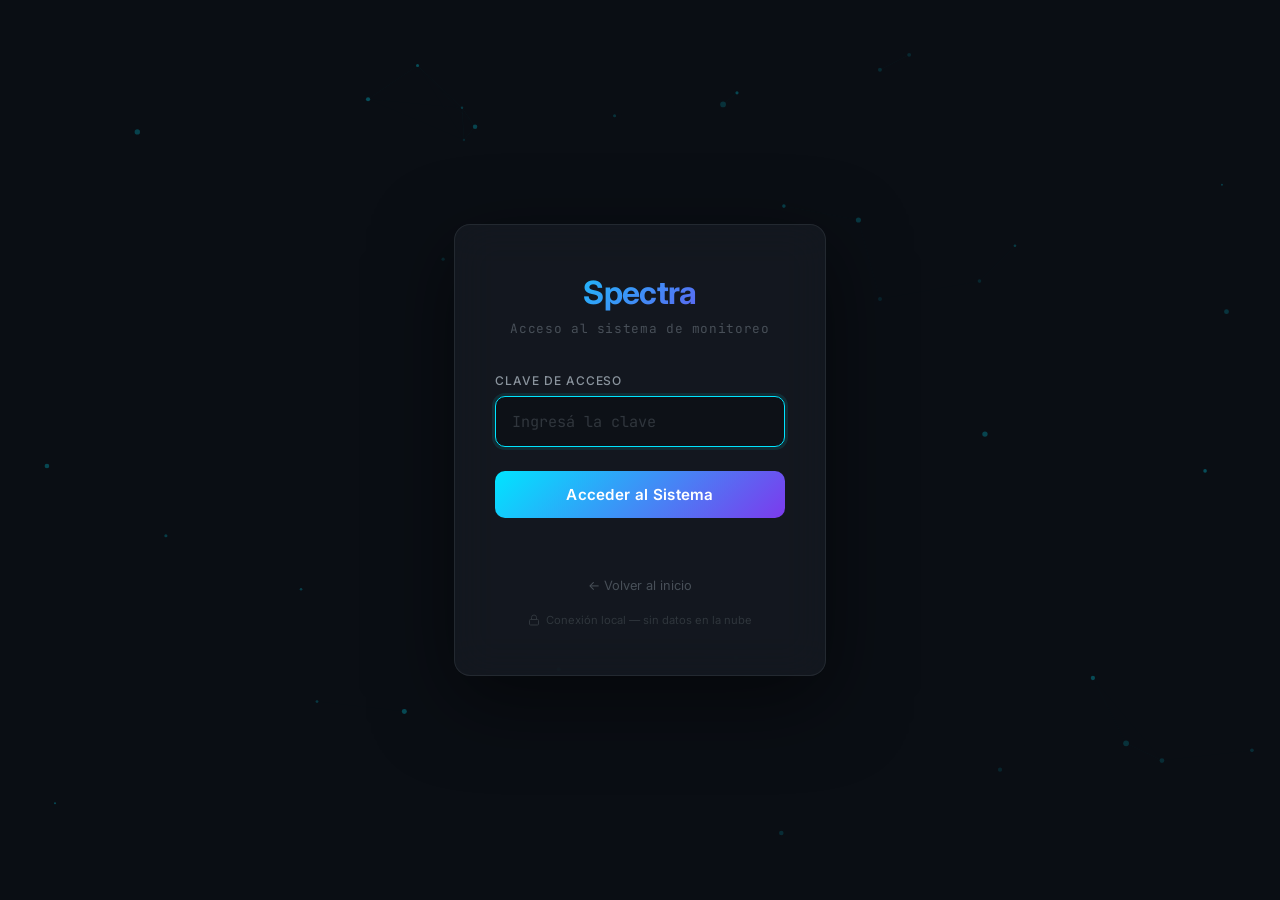
==== commit 71465def: "🚀 Spectra: Landing page + Login + Auth protection Brand: Spectra — Sistema de Percepción Espacial po" ====
--- a/dashboard/console.html
+++ b/dashboard/console.html
@@ -3,7 +3,8 @@
 <head>
     <meta charset="UTF-8">
     <meta name="viewport" content="width=device-width, initial-scale=1.0">
-    <title>wifi-csi-detector — terminal</title>
+    <title>Spectra — Live Terminal</title>
+    <script>if(sessionStorage.getItem('spectra_auth')!=='true')window.location.href='login.html';</script>
     <link rel="preconnect" href="https://fonts.googleapis.com">
     <link rel="preconnect" href="https://fonts.gstatic.com" crossorigin>
     <link href="https://fonts.googleapis.com/css2?family=JetBrains+Mono:wght@300;400;500;600&display=swap" rel="stylesheet">
